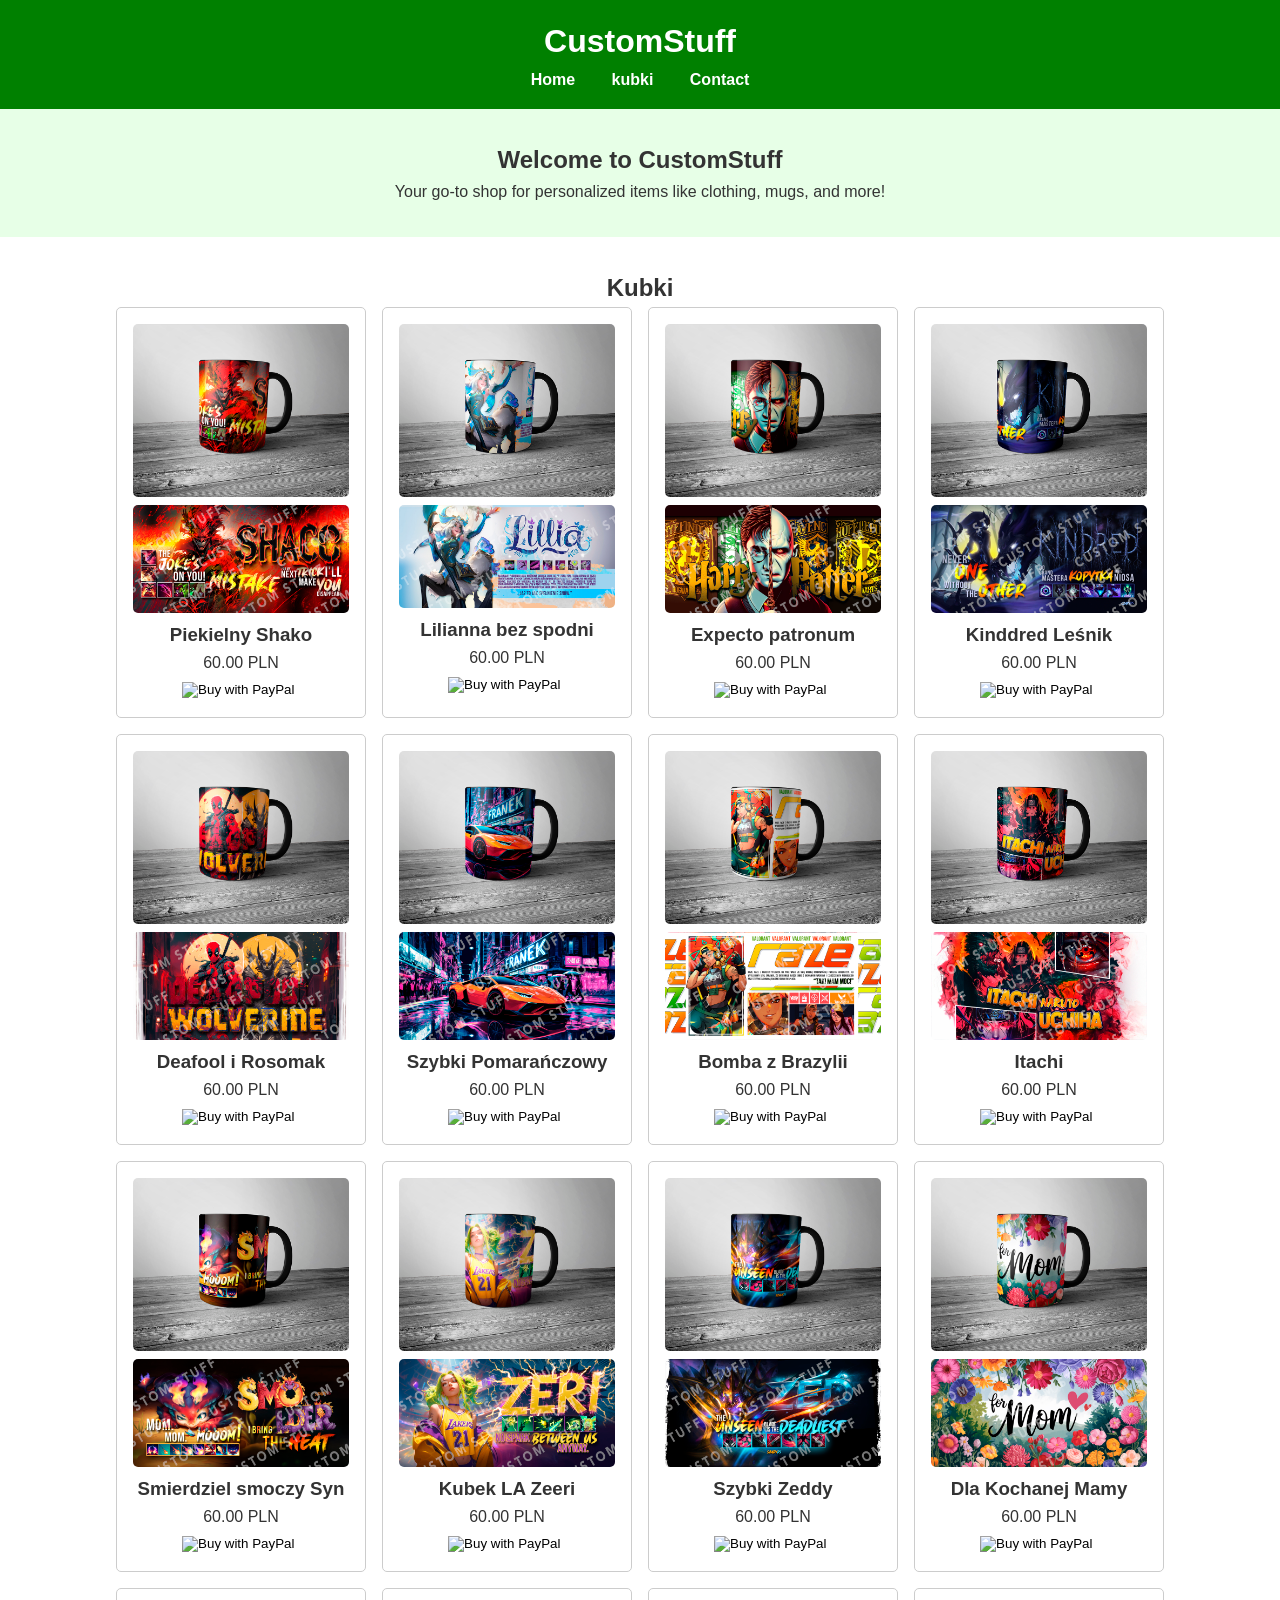
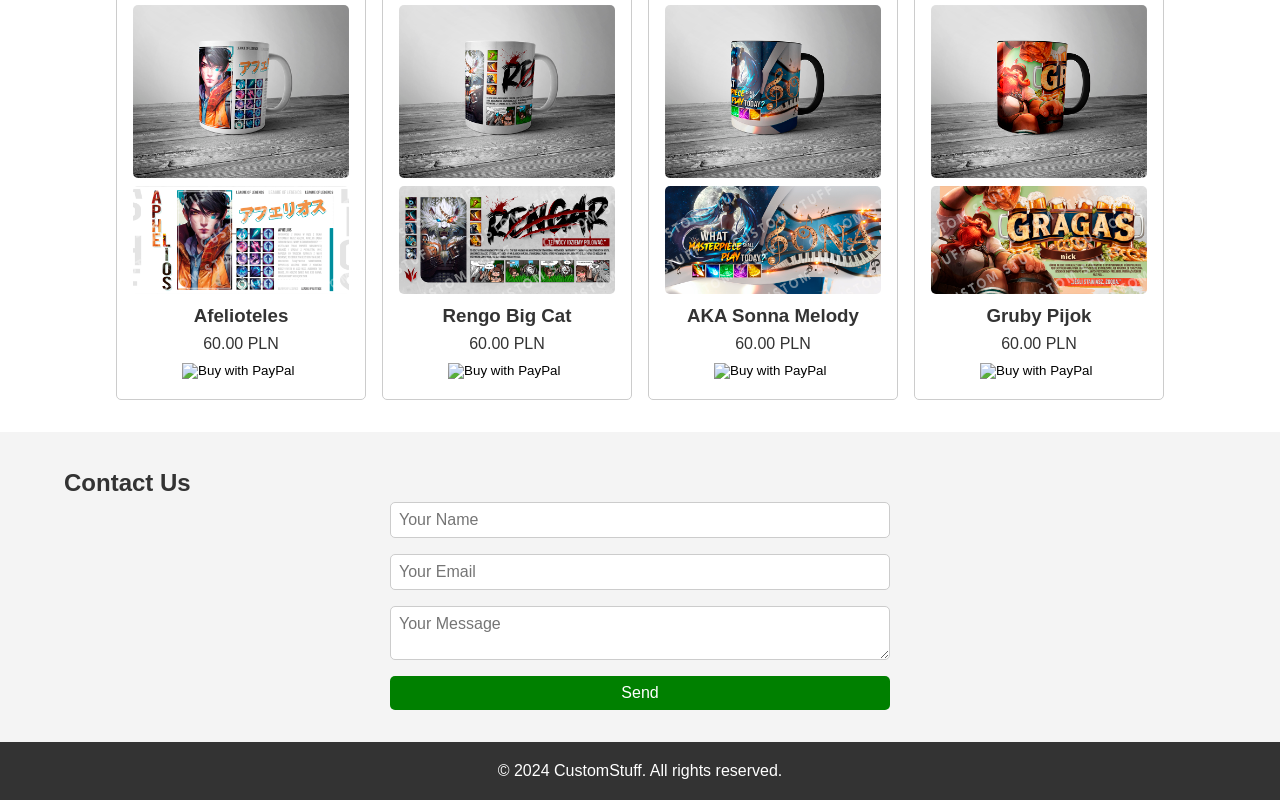
==== indexl.html @ e16cdd36 "Add files via upload" ====
<!DOCTYPE html>
<html lang="en">
<head>
    <meta charset="UTF-8">
    <meta name="viewport" content="width=device-width, initial-scale=1.0">
    <title>CustomStuff</title>
    <link rel="stylesheet" href="style.css">
</head>
<body>
    <header class="header">
        <div class="container">
            <h1 class="logo">CustomStuff</h1>
            <nav class="navbar">
                <a href="#home">Home</a>
                <a href="#kubki">kubki</a>
                <a href="#contact">Contact</a>
            </nav>
        </div>
    </header>

    <section id="home" class="home-section">
        <div class="container">
            <h2>Welcome to CustomStuff</h2>
            <p>Your go-to shop for personalized items like clothing, mugs, and more!</p>
        </div>
    </section>

    <section id="kubki" class="products-section">
        <div class="container">
            <h2>Kubki</h2>
            <div class="product-gallery">
                <div class="product-item">
                    <div class="product-images">
                        <img src="kubek (33).jpg" alt="Product 1 - Image 1" class="zoomable" onclick="openModal(this.src)">
                        <img src="kubek1-alt1.jpg" alt="Product 1 - Image 2" class="zoomable" onclick="openModal(this.src)">
                    </div>
                    <h3>Piekielny Shako</h3>
                    <p>60.00 PLN</p>

<form action="https://www.paypal.com/cgi-bin/webscr" method="post" target="_top" class="paypal-form">
    <input type="hidden" name="cmd" value="_s-xclick">
    <input type="hidden" name="hosted_button_id" value="YOUR_BUTTON_ID">
    <input type="image" src="https://www.paypalobjects.com/en_US/i/btn/btn_buynowCC_LG.gif" border="0" name="submit" alt="Buy with PayPal">
    <img alt="" border="0" src="https://www.paypalobjects.com/en_US/i/scr/pixel.gif" width="1" height="1">
</form>

                </div>
                <div class="product-item">
                    <img src="kubek (15).jpg" alt="Product 2 - Image 1" class="zoomable" onclick="openModal(this.src)">
                    <img src="lillia kopia.jpg" alt="Product 2 - Image 2" class="zoomable" onclick="openModal(this.src)">
                    <h3>Lilianna bez spodni</h3>
                    <p>60.00 PLN</p>

<form action="https://www.paypal.com/cgi-bin/webscr" method="post" target="_top" class="paypal-form">
    <input type="hidden" name="cmd" value="_s-xclick">
    <input type="hidden" name="hosted_button_id" value="YOUR_BUTTON_ID">
    <input type="image" src="https://www.paypalobjects.com/en_US/i/btn/btn_buynowCC_LG.gif" border="0" name="submit" alt="Buy with PayPal">
    <img alt="" border="0" src="https://www.paypalobjects.com/en_US/i/scr/pixel.gif" width="1" height="1">
</form>

                </div>
                <div class="product-item">
                    <img src="kubek (27).jpg" alt="Product 3 - Image 1" class="zoomable" onclick="openModal(this.src)">
                    <img src="haripota.jpg" alt="Product 3 - Image 2" class="zoomable" onclick="openModal(this.src)">
                    <h3>Expecto patronum</h3>
                    <p>60.00 PLN</p>

<form action="https://www.paypal.com/cgi-bin/webscr" method="post" target="_top" class="paypal-form">
    <input type="hidden" name="cmd" value="_s-xclick">
    <input type="hidden" name="hosted_button_id" value="YOUR_BUTTON_ID">
    <input type="image" src="https://www.paypalobjects.com/en_US/i/btn/btn_buynowCC_LG.gif" border="0" name="submit" alt="Buy with PayPal">
    <img alt="" border="0" src="https://www.paypalobjects.com/en_US/i/scr/pixel.gif" width="1" height="1">
</form>

                </div>
		<div class="product-item">
                    <img src="kubek (14).jpg" alt="Product 4 - Image 1" class="zoomable" onclick="openModal(this.src)">
                    <img src="kindredy.jpg" alt="Product 4 - Image 2" class="zoomable" onclick="openModal(this.src)">
                    <h3>Kinddred Leśnik</h3>
                    <p>60.00 PLN</p>

<form action="https://www.paypal.com/cgi-bin/webscr" method="post" target="_top" class="paypal-form">
    <input type="hidden" name="cmd" value="_s-xclick">
    <input type="hidden" name="hosted_button_id" value="YOUR_BUTTON_ID">
    <input type="image" src="https://www.paypalobjects.com/en_US/i/btn/btn_buynowCC_LG.gif" border="0" name="submit" alt="Buy with PayPal">
    <img alt="" border="0" src="https://www.paypalobjects.com/en_US/i/scr/pixel.gif" width="1" height="1">
</form>

                </div>
		<div class="product-item">
                    <img src="kubek (26).jpg" alt="Product 4 - Image 1" class="zoomable" onclick="openModal(this.src)">
                    <img src="dead.jpg" alt="Product 4 - Image 2" class="zoomable" onclick="openModal(this.src)">
                    <h3>Deafool i Rosomak</h3>
                    <p>60.00 PLN</p>

<form action="https://www.paypal.com/cgi-bin/webscr" method="post" target="_top" class="paypal-form">
    <input type="hidden" name="cmd" value="_s-xclick">
    <input type="hidden" name="hosted_button_id" value="YOUR_BUTTON_ID">
    <input type="image" src="https://www.paypalobjects.com/en_US/i/btn/btn_buynowCC_LG.gif" border="0" name="submit" alt="Buy with PayPal">
    <img alt="" border="0" src="https://www.paypalobjects.com/en_US/i/scr/pixel.gif" width="1" height="1">
</form>

                </div>
		<div class="product-item">
                    <img src="kubek (25).jpg" alt="Product 4 - Image 1" class="zoomable" onclick="openModal(this.src)">
                    <img src="franek.jpg" alt="Product 4 - Image 2" class="zoomable" onclick="openModal(this.src)">
                    <h3>Szybki Pomarańczowy</h3>
                    <p>60.00 PLN</p>

<form action="https://www.paypal.com/cgi-bin/webscr" method="post" target="_top" class="paypal-form">
    <input type="hidden" name="cmd" value="_s-xclick">
    <input type="hidden" name="hosted_button_id" value="YOUR_BUTTON_ID">
    <input type="image" src="https://www.paypalobjects.com/en_US/i/btn/btn_buynowCC_LG.gif" border="0" name="submit" alt="Buy with PayPal">
    <img alt="" border="0" src="https://www.paypalobjects.com/en_US/i/scr/pixel.gif" width="1" height="1">
</form>

                </div>
		<div class="product-item">
                    <img src="kubek (32).jpg" alt="Product 4 - Image 1" class="zoomable" onclick="openModal(this.src)">
                    <img src="brazil.jpg" alt="Product 4 - Image 2" class="zoomable" onclick="openModal(this.src)">
                    <h3>Bomba z Brazylii</h3>
                    <p>60.00 PLN</p>

<form action="https://www.paypal.com/cgi-bin/webscr" method="post" target="_top" class="paypal-form">
    <input type="hidden" name="cmd" value="_s-xclick">
    <input type="hidden" name="hosted_button_id" value="YOUR_BUTTON_ID">
    <input type="image" src="https://www.paypalobjects.com/en_US/i/btn/btn_buynowCC_LG.gif" border="0" name="submit" alt="Buy with PayPal">
    <img alt="" border="0" src="https://www.paypalobjects.com/en_US/i/scr/pixel.gif" width="1" height="1">
</form>

                </div>
		<div class="product-item">
                    <img src="kubek (12).jpg" alt="Product 4 - Image 1" class="zoomable" onclick="openModal(this.src)">
                    <img src="itach.jpg" alt="Product 4 - Image 2" class="zoomable" onclick="openModal(this.src)">
                    <h3>Itachi</h3>
                    <p>60.00 PLN</p>

<form action="https://www.paypal.com/cgi-bin/webscr" method="post" target="_top" class="paypal-form">
    <input type="hidden" name="cmd" value="_s-xclick">
    <input type="hidden" name="hosted_button_id" value="YOUR_BUTTON_ID">
    <input type="image" src="https://www.paypalobjects.com/en_US/i/btn/btn_buynowCC_LG.gif" border="0" name="submit" alt="Buy with PayPal">
    <img alt="" border="0" src="https://www.paypalobjects.com/en_US/i/scr/pixel.gif" width="1" height="1">
</form>

                </div>
		<div class="product-item">
                        <img src="kubek (8).jpg" alt="Product 1 - Image 1" class="zoomable" onclick="openModal(this.src)">
                        <img src="smierdziel.jpg" alt="Product 1 - Image 2" class="zoomable" onclick="openModal(this.src)">
                    <h3>Smierdziel smoczy Syn</h3>
                    <p>60.00 PLN</p>

<form action="https://www.paypal.com/cgi-bin/webscr" method="post" target="_top" class="paypal-form">
    <input type="hidden" name="cmd" value="_s-xclick">
    <input type="hidden" name="hosted_button_id" value="YOUR_BUTTON_ID">
    <input type="image" src="https://www.paypalobjects.com/en_US/i/btn/btn_buynowCC_LG.gif" border="0" name="submit" alt="Buy with PayPal">
    <img alt="" border="0" src="https://www.paypalobjects.com/en_US/i/scr/pixel.gif" width="1" height="1">
</form>

                </div>
		<div class="product-item">
                        <img src="kubek (4).jpg" alt="Product 1 - Image 1" class="zoomable" onclick="openModal(this.src)">
                        <img src="zero.jpg" alt="Product 1 - Image 2" class="zoomable" onclick="openModal(this.src)">
                    <h3>Kubek LA Zeeri</h3>
                    <p>60.00 PLN</p>

<form action="https://www.paypal.com/cgi-bin/webscr" method="post" target="_top" class="paypal-form">
    <input type="hidden" name="cmd" value="_s-xclick">
    <input type="hidden" name="hosted_button_id" value="YOUR_BUTTON_ID">
    <input type="image" src="https://www.paypalobjects.com/en_US/i/btn/btn_buynowCC_LG.gif" border="0" name="submit" alt="Buy with PayPal">
    <img alt="" border="0" src="https://www.paypalobjects.com/en_US/i/scr/pixel.gif" width="1" height="1">
</form>

                </div>
		<div class="product-item">
                        <img src="kubek (3).jpg" alt="Product 1 - Image 1" class="zoomable" onclick="openModal(this.src)">
                        <img src="zedi.jpg" alt="Product 1 - Image 2" class="zoomable" onclick="openModal(this.src)">
                    <h3>Szybki Zeddy</h3>
                    <p>60.00 PLN</p>

<form action="https://www.paypal.com/cgi-bin/webscr" method="post" target="_top" class="paypal-form">
    <input type="hidden" name="cmd" value="_s-xclick">
    <input type="hidden" name="hosted_button_id" value="YOUR_BUTTON_ID">
    <input type="image" src="https://www.paypalobjects.com/en_US/i/btn/btn_buynowCC_LG.gif" border="0" name="submit" alt="Buy with PayPal">
    <img alt="" border="0" src="https://www.paypalobjects.com/en_US/i/scr/pixel.gif" width="1" height="1">
</form>

                </div>
		<div class="product-item">
                        <img src="kubek (30).jpg" alt="Product 1 - Image 1" class="zoomable" onclick="openModal(this.src)">
                        <img src="mom.jpg" alt="Product 1 - Image 2" class="zoomable" onclick="openModal(this.src)">
                    <h3>Dla Kochanej Mamy</h3>
                    <p>60.00 PLN</p>

<form action="https://www.paypal.com/cgi-bin/webscr" method="post" target="_top" class="paypal-form">
    <input type="hidden" name="cmd" value="_s-xclick">
    <input type="hidden" name="hosted_button_id" value="YOUR_BUTTON_ID">
    <input type="image" src="https://www.paypalobjects.com/en_US/i/btn/btn_buynowCC_LG.gif" border="0" name="submit" alt="Buy with PayPal">
    <img alt="" border="0" src="https://www.paypalobjects.com/en_US/i/scr/pixel.gif" width="1" height="1">
</form>

                </div>
		<div class="product-item">
                        <img src="kubek (24).jpg" alt="Product 1 - Image 1" class="zoomable" onclick="openModal(this.src)">
                        <img src="afelioteles.jpg" alt="Product 1 - Image 2" class="zoomable" onclick="openModal(this.src)">
                    <h3>Afelioteles</h3>
                    <p>60.00 PLN</p>

<form action="https://www.paypal.com/cgi-bin/webscr" method="post" target="_top" class="paypal-form">
    <input type="hidden" name="cmd" value="_s-xclick">
    <input type="hidden" name="hosted_button_id" value="YOUR_BUTTON_ID">
    <input type="image" src="https://www.paypalobjects.com/en_US/i/btn/btn_buynowCC_LG.gif" border="0" name="submit" alt="Buy with PayPal">
    <img alt="" border="0" src="https://www.paypalobjects.com/en_US/i/scr/pixel.gif" width="1" height="1">
</form>

                </div>
		<div class="product-item">
                        <img src="kubek (18).jpg" alt="Product 1 - Image 1" class="zoomable" onclick="openModal(this.src)">
                        <img src="rengo.jpg" alt="Product 1 - Image 2" class="zoomable" onclick="openModal(this.src)">
                    <h3>Rengo Big Cat</h3>
                    <p>60.00 PLN</p>

<form action="https://www.paypal.com/cgi-bin/webscr" method="post" target="_top" class="paypal-form">
    <input type="hidden" name="cmd" value="_s-xclick">
    <input type="hidden" name="hosted_button_id" value="YOUR_BUTTON_ID">
    <input type="image" src="https://www.paypalobjects.com/en_US/i/btn/btn_buynowCC_LG.gif" border="0" name="submit" alt="Buy with PayPal">
    <img alt="" border="0" src="https://www.paypalobjects.com/en_US/i/scr/pixel.gif" width="1" height="1">
</form>

                </div>
		<div class="product-item">
                        <img src="kubek (9).jpg" alt="Product 1 - Image 1" class="zoomable" onclick="openModal(this.src)">
                        <img src="sonna.jpg" alt="Product 1 - Image 2" class="zoomable" onclick="openModal(this.src)">
                    <h3>AKA Sonna Melody</h3>
                    <p>60.00 PLN</p>

<form action="https://www.paypal.com/cgi-bin/webscr" method="post" target="_top" class="paypal-form">
    <input type="hidden" name="cmd" value="_s-xclick">
    <input type="hidden" name="hosted_button_id" value="YOUR_BUTTON_ID">
    <input type="image" src="https://www.paypalobjects.com/en_US/i/btn/btn_buynowCC_LG.gif" border="0" name="submit" alt="Buy with PayPal">
    <img alt="" border="0" src="https://www.paypalobjects.com/en_US/i/scr/pixel.gif" width="1" height="1">
</form>

                </div>
		<div class="product-item">
                        <img src="kubek (10).jpg" alt="Product 1 - Image 1" class="zoomable" onclick="openModal(this.src)">
                        <img src="pijok.jpg" alt="Product 1 - Image 2" class="zoomable" onclick="openModal(this.src)">
                    <h3>Gruby Pijok</h3>
                    <p>60.00 PLN</p>

<form action="https://www.paypal.com/cgi-bin/webscr" method="post" target="_top" class="paypal-form">
    <input type="hidden" name="cmd" value="_s-xclick">
    <input type="hidden" name="hosted_button_id" value="YOUR_BUTTON_ID">
    <input type="image" src="https://www.paypalobjects.com/en_US/i/btn/btn_buynowCC_LG.gif" border="0" name="submit" alt="Buy with PayPal">
    <img alt="" border="0" src="https://www.paypalobjects.com/en_US/i/scr/pixel.gif" width="1" height="1">
</form>

                </div>
		<!-- Modal (ukryte okno) -->
		<div id="imageModal" class="modal">
    	<span class="close" onclick="closeModal()">&times;</span>
    	<img class="modal-content" id="modalImage">
		</div>
            </div>
        </div>
    </section>

    <section id="contact" class="contact-section">
        <div class="container">
            <h2>Contact Us</h2>
            <form class="contact-form" action="https://formspree.io/f/xanybaqn" method="POST">
                <input type="text" name="name" placeholder="Your Name" required>
                <input type="email" name="email" placeholder="Your Email" required>
                <textarea name="message" placeholder="Your Message" required></textarea>
                <button type="submit">Send</button>
            </form>
        </div>
    </section>

    <footer class="footer">
        <div class="container">
            <p>&copy; 2024 CustomStuff. All rights reserved.</p>
        </div>
    </footer>

<script>
    // Otwórz modal i pokaż kliknięte zdjęcie
    function openModal(src) {
        const modal = document.getElementById("imageModal");
        const modalImg = document.getElementById("modalImage");
        modal.style.display = "block";
        modalImg.src = src;
    }

    // Zamknij modal
    function closeModal() {
        const modal = document.getElementById("imageModal");
        modal.style.display = "none";
    }
</script>

</body>
</html>
---- style.css ----
* {
    margin: 0;
    padding: 0;
    box-sizing: border-box;
    font-family: Arial, sans-serif;
}

body {
    line-height: 1.6;
    background-color: #fff;
    color: #333;
}

.container {
    width: 90%;
    margin: auto;
    max-width: 1200px;
}

.header {
    background-color: #008000;
    color: #fff;
    padding: 1rem 0;
    text-align: center;
}

.header .logo {
    font-size: 2rem;
    font-weight: bold;
}

.navbar a {
    color: #fff;
    text-decoration: none;
    margin: 0 1rem;
    font-weight: bold;
}

.navbar a:hover {
    text-decoration: underline;
}

.home-section {
    background-color: #e7ffe7;
    padding: 2rem 0;
    text-align: center;
}

.products-section {
    padding: 2rem 0;
    text-align: center;
}

.product-gallery {
    display: flex;
    justify-content: center;
    flex-wrap: wrap;
    gap: 1rem;
}

.product-item {
    border: 1px solid #ccc;
    border-radius: 5px;
    padding: 1rem;
    width: 250px;
}

.product-item img {
    max-width: 100%;
    height: auto;
    border-radius: 5px;
}

.contact-section {
    padding: 2rem 0;
    background-color: #f4f4f4;
}

.contact-form {
    display: flex;
    flex-direction: column;
    gap: 1rem;
    max-width: 500px;
    margin: auto;
}

.contact-form input, .contact-form textarea, .contact-form button {
    padding: 0.5rem;
    font-size: 1rem;
    border: 1px solid #ccc;
    border-radius: 5px;
}

.contact-form button {
    background-color: #008000;
    color: #fff;
    border: none;
    cursor: pointer;
}

.contact-form button:hover {
    background-color: #005500;
}

.footer {
    background-color: #333;
    color: #fff;
    text-align: center;
    padding: 1rem 0;
}
/* Modal */
.modal {
    display: none;
    position: fixed;
    z-index: 1000;
    left: 0;
    top: 0;
    width: 100%;
    height: 100%;
    overflow: auto;
    background-color: rgba(0, 0, 0, 0.9); /* Darker background for better visibility */
    align-items: center;
    justify-content: center;
}

/* Center the modal content */
.modal img {
    max-width: 80%;
    max-height: 80%;
    margin: auto;
    display: block;
    border-radius: 10px;
    box-shadow: 0 0 20px rgba(255, 255, 255, 0.5);
}

/* Close button styling */
.close {
    position: absolute;
    top: 10px;
    right: 20px;
    color: #fff;
    font-size: 30px;
    font-weight: bold;
    cursor: pointer;
    transition: transform 0.3s ease;
}

.close:hover {
    transform: scale(1.2);
    color: #ccc;
}
.zoomable {
    cursor: pointer;
    transition: transform 0.3s ease-in-out;
}

.zoomable:hover {
    transform: scale(1.2); /* Powiększenie zdjęcia */
let currentImageIndex = 0;
let imagesList = [];

function openModal(imgElement) {
    const modal = document.getElementById("imageModal");
    const modalImg = document.getElementById("modalImage");
    modal.style.display = "block";

    // Pobierz listę zdjęć: główne + dodatkowe
    const mainImage = imgElement.src;
    const additionalImages = imgElement.getAttribute("data-images").split(",");
    imagesList = [mainImage, ...additionalImages];
    currentImageIndex = 0;

    // Wyświetl pierwsze zdjęcie (główne)
    modalImg.src = imagesList[currentImageIndex];
}

function closeModal() {
    const modal = document.getElementById("imageModal");
    modal.style.display = "none";
    imagesList = [];
}

function showNextImage() {
    if (imagesList.length > 0) {
        currentImageIndex = (currentImageIndex + 1) % imagesList.length; // Zapętlenie
        const modalImg = document.getElementById("modalImage");
        modalImg.src = imagesList[currentImageIndex];
    }
}

function showPreviousImage() {
    if (imagesList.length > 0) {
        currentImageIndex = (currentImageIndex - 1 + imagesList.length) % imagesList.length; // Zapętlenie
        const modalImg = document.getElementById("modalImage");
        modalImg.src = imagesList[currentImageIndex];
    }
}
.modal .prev, .modal .next {
    cursor: pointer;
    position: absolute;
    top: 50%;
    width: auto;
    margin-top: -20px;
    color: white;
    font-weight: bold;
    font-size: 30px;
    transition: 0.3s;
    user-select: none;
}

.modal .prev {
    left: 10px;
}

.modal .next {
    right: 10px;
}

.modal .prev:hover, .modal .next:hover {
    color: #ccc;
}

/* Navigation buttons for modal */
.modal .prev, .modal .next {
    cursor: pointer;
    position: absolute;
    top: 50%;
    width: auto;
    margin-top: -20px;
    color: white;
    font-weight: bold;
    font-size: 30px;
    transition: 0.3s;
    user-select: none;
}

.modal .prev {
    left: 10px;
}

.modal .next {
    right: 10px;
}

.modal .prev:hover, .modal .next:hover {
    color: #ccc;
}
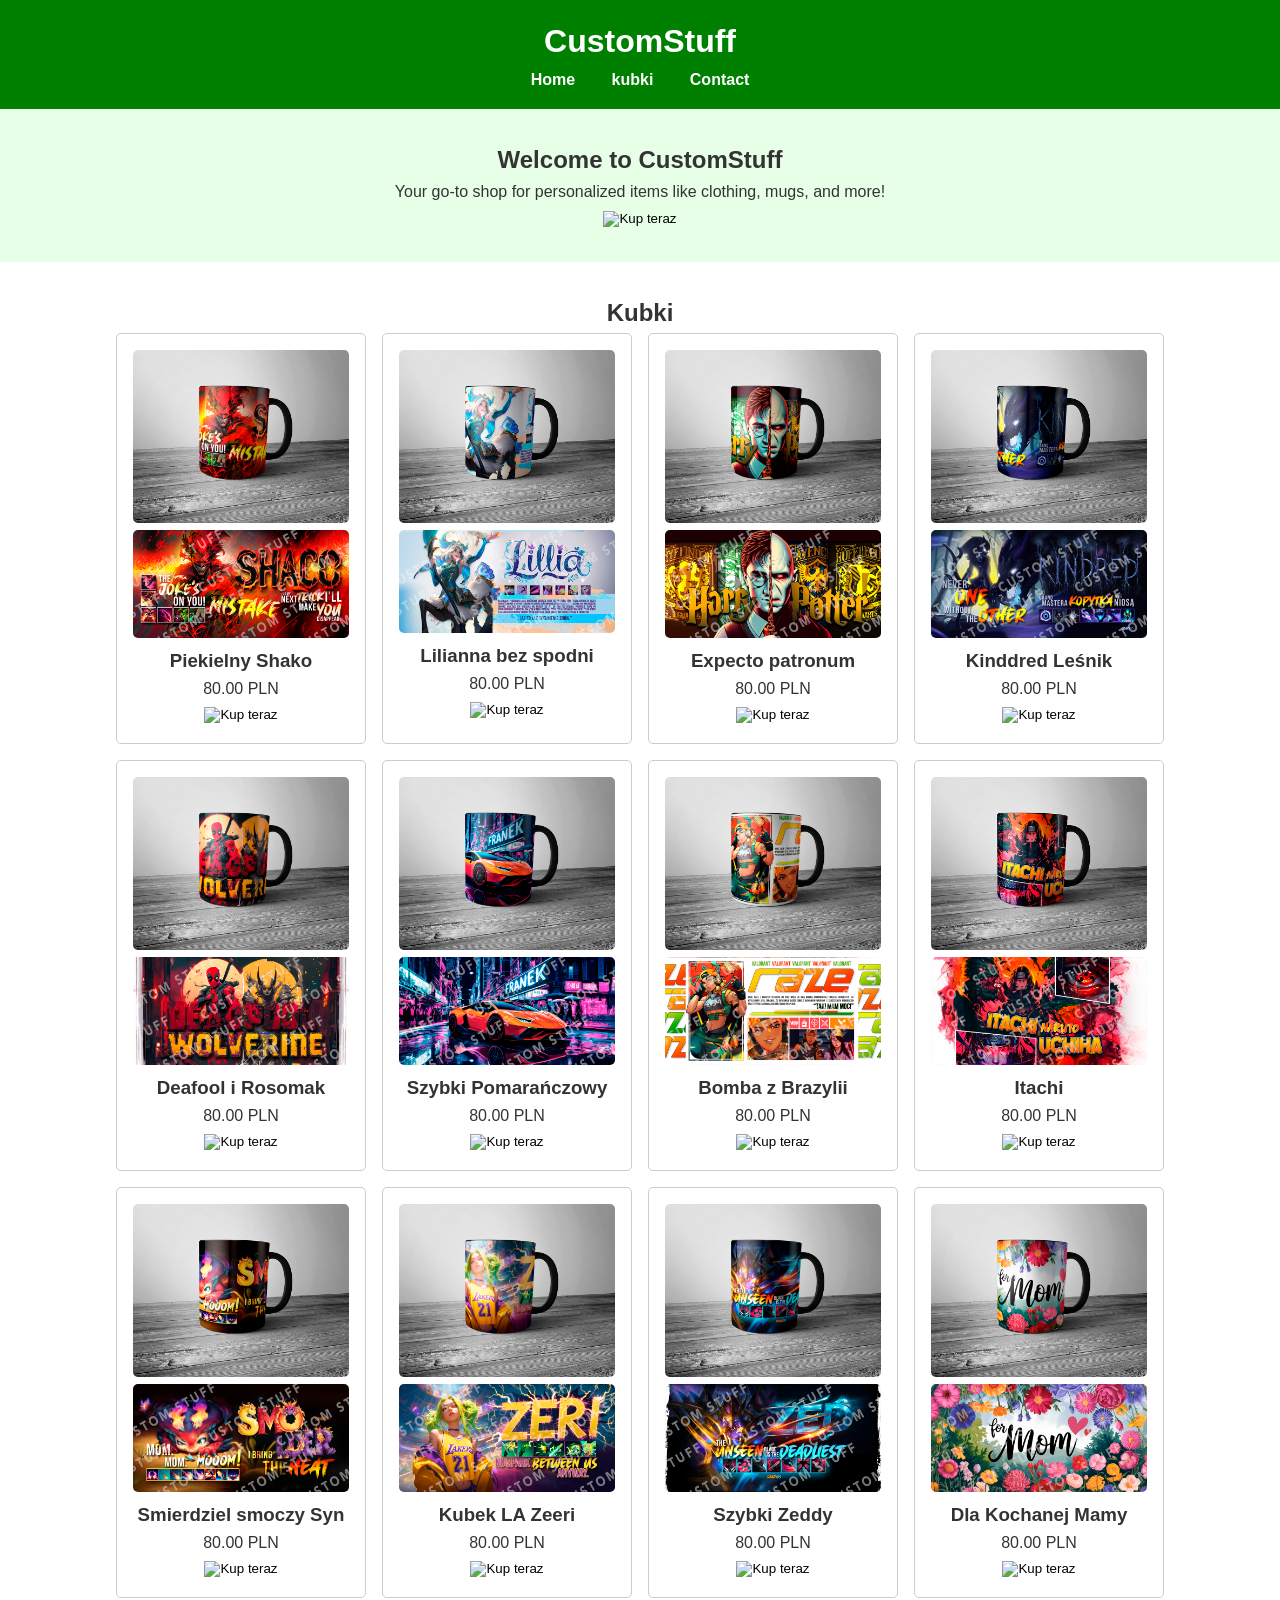
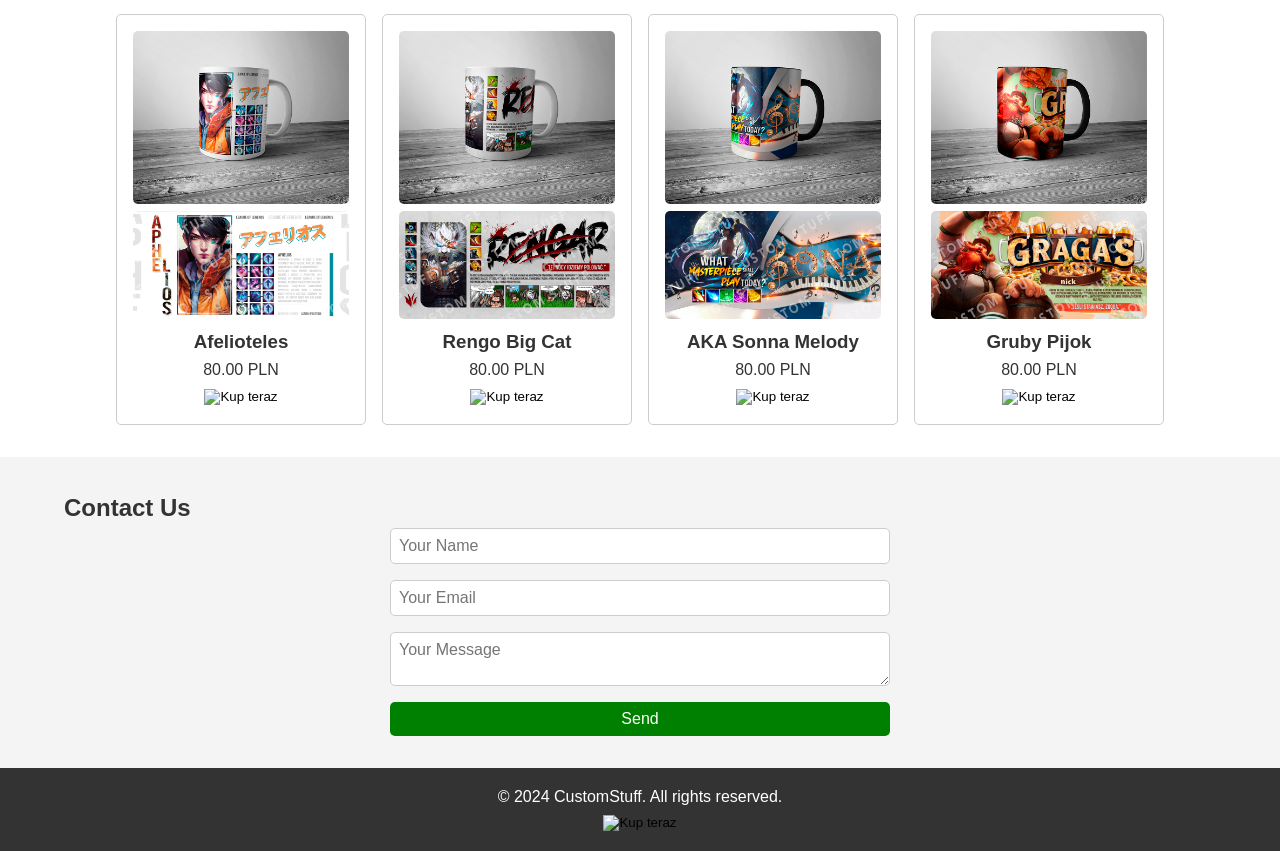
==== commit ce8ef9e9: "Add files via upload" ====
--- a/indexl.html
+++ b/indexl.html
@@ -23,6 +23,14 @@
         <div class="container">
             <h2>Welcome to CustomStuff</h2>
             <p>Your go-to shop for personalized items like clothing, mugs, and more!</p>
+
+<form action="https://www.paypal.com/cgi-bin/webscr" method="post" target="_top">
+  <input type="hidden" name="cmd" value="_s-xclick" />
+  <input type="hidden" name="hosted_button_id" value="G2N9A4ZHP9VYQ" />
+  <input type="hidden" name="currency_code" value="PLN" />
+  <input type="image" src="https://www.paypalobjects.com/pl_PL/PL/i/btn/btn_buynow_SM.gif" border="0" name="submit" title="PayPal –wygodne i bezpieczne płatności za zakupy w Internecie." alt="Kup teraz" />
+</form>
+
         </div>
     </section>
 
@@ -36,13 +44,13 @@
                         <img src="kubek1-alt1.jpg" alt="Product 1 - Image 2" class="zoomable" onclick="openModal(this.src)">
                     </div>
                     <h3>Piekielny Shako</h3>
-                    <p>60.00 PLN</p>
-
-<form action="https://www.paypal.com/cgi-bin/webscr" method="post" target="_top" class="paypal-form">
-    <input type="hidden" name="cmd" value="_s-xclick">
-    <input type="hidden" name="hosted_button_id" value="YOUR_BUTTON_ID">
-    <input type="image" src="https://www.paypalobjects.com/en_US/i/btn/btn_buynowCC_LG.gif" border="0" name="submit" alt="Buy with PayPal">
-    <img alt="" border="0" src="https://www.paypalobjects.com/en_US/i/scr/pixel.gif" width="1" height="1">
+                    <p>80.00 PLN</p>
+
+<form action="https://www.paypal.com/cgi-bin/webscr" method="post" target="_top">
+  <input type="hidden" name="cmd" value="_s-xclick" />
+  <input type="hidden" name="hosted_button_id" value="G2N9A4ZHP9VYQ" />
+  <input type="hidden" name="currency_code" value="PLN" />
+  <input type="image" src="https://www.paypalobjects.com/pl_PL/PL/i/btn/btn_buynow_SM.gif" border="0" name="submit" title="PayPal –wygodne i bezpieczne płatności za zakupy w Internecie." alt="Kup teraz" />
 </form>
 
                 </div>
@@ -50,13 +58,13 @@
                     <img src="kubek (15).jpg" alt="Product 2 - Image 1" class="zoomable" onclick="openModal(this.src)">
                     <img src="lillia kopia.jpg" alt="Product 2 - Image 2" class="zoomable" onclick="openModal(this.src)">
                     <h3>Lilianna bez spodni</h3>
-                    <p>60.00 PLN</p>
-
-<form action="https://www.paypal.com/cgi-bin/webscr" method="post" target="_top" class="paypal-form">
-    <input type="hidden" name="cmd" value="_s-xclick">
-    <input type="hidden" name="hosted_button_id" value="YOUR_BUTTON_ID">
-    <input type="image" src="https://www.paypalobjects.com/en_US/i/btn/btn_buynowCC_LG.gif" border="0" name="submit" alt="Buy with PayPal">
-    <img alt="" border="0" src="https://www.paypalobjects.com/en_US/i/scr/pixel.gif" width="1" height="1">
+                    <p>80.00 PLN</p>
+
+<form action="https://www.paypal.com/cgi-bin/webscr" method="post" target="_top">
+  <input type="hidden" name="cmd" value="_s-xclick" />
+  <input type="hidden" name="hosted_button_id" value="G2N9A4ZHP9VYQ" />
+  <input type="hidden" name="currency_code" value="PLN" />
+  <input type="image" src="https://www.paypalobjects.com/pl_PL/PL/i/btn/btn_buynow_SM.gif" border="0" name="submit" title="PayPal –wygodne i bezpieczne płatności za zakupy w Internecie." alt="Kup teraz" />
 </form>
 
                 </div>
@@ -64,13 +72,13 @@
                     <img src="kubek (27).jpg" alt="Product 3 - Image 1" class="zoomable" onclick="openModal(this.src)">
                     <img src="haripota.jpg" alt="Product 3 - Image 2" class="zoomable" onclick="openModal(this.src)">
                     <h3>Expecto patronum</h3>
-                    <p>60.00 PLN</p>
-
-<form action="https://www.paypal.com/cgi-bin/webscr" method="post" target="_top" class="paypal-form">
-    <input type="hidden" name="cmd" value="_s-xclick">
-    <input type="hidden" name="hosted_button_id" value="YOUR_BUTTON_ID">
-    <input type="image" src="https://www.paypalobjects.com/en_US/i/btn/btn_buynowCC_LG.gif" border="0" name="submit" alt="Buy with PayPal">
-    <img alt="" border="0" src="https://www.paypalobjects.com/en_US/i/scr/pixel.gif" width="1" height="1">
+                    <p>80.00 PLN</p>
+
+<form action="https://www.paypal.com/cgi-bin/webscr" method="post" target="_top">
+  <input type="hidden" name="cmd" value="_s-xclick" />
+  <input type="hidden" name="hosted_button_id" value="G2N9A4ZHP9VYQ" />
+  <input type="hidden" name="currency_code" value="PLN" />
+  <input type="image" src="https://www.paypalobjects.com/pl_PL/PL/i/btn/btn_buynow_SM.gif" border="0" name="submit" title="PayPal –wygodne i bezpieczne płatności za zakupy w Internecie." alt="Kup teraz" />
 </form>
 
                 </div>
@@ -78,13 +86,13 @@
                     <img src="kubek (14).jpg" alt="Product 4 - Image 1" class="zoomable" onclick="openModal(this.src)">
                     <img src="kindredy.jpg" alt="Product 4 - Image 2" class="zoomable" onclick="openModal(this.src)">
                     <h3>Kinddred Leśnik</h3>
-                    <p>60.00 PLN</p>
-
-<form action="https://www.paypal.com/cgi-bin/webscr" method="post" target="_top" class="paypal-form">
-    <input type="hidden" name="cmd" value="_s-xclick">
-    <input type="hidden" name="hosted_button_id" value="YOUR_BUTTON_ID">
-    <input type="image" src="https://www.paypalobjects.com/en_US/i/btn/btn_buynowCC_LG.gif" border="0" name="submit" alt="Buy with PayPal">
-    <img alt="" border="0" src="https://www.paypalobjects.com/en_US/i/scr/pixel.gif" width="1" height="1">
+                    <p>80.00 PLN</p>
+
+<form action="https://www.paypal.com/cgi-bin/webscr" method="post" target="_top">
+  <input type="hidden" name="cmd" value="_s-xclick" />
+  <input type="hidden" name="hosted_button_id" value="G2N9A4ZHP9VYQ" />
+  <input type="hidden" name="currency_code" value="PLN" />
+  <input type="image" src="https://www.paypalobjects.com/pl_PL/PL/i/btn/btn_buynow_SM.gif" border="0" name="submit" title="PayPal –wygodne i bezpieczne płatności za zakupy w Internecie." alt="Kup teraz" />
 </form>
 
                 </div>
@@ -92,13 +100,13 @@
                     <img src="kubek (26).jpg" alt="Product 4 - Image 1" class="zoomable" onclick="openModal(this.src)">
                     <img src="dead.jpg" alt="Product 4 - Image 2" class="zoomable" onclick="openModal(this.src)">
                     <h3>Deafool i Rosomak</h3>
-                    <p>60.00 PLN</p>
-
-<form action="https://www.paypal.com/cgi-bin/webscr" method="post" target="_top" class="paypal-form">
-    <input type="hidden" name="cmd" value="_s-xclick">
-    <input type="hidden" name="hosted_button_id" value="YOUR_BUTTON_ID">
-    <input type="image" src="https://www.paypalobjects.com/en_US/i/btn/btn_buynowCC_LG.gif" border="0" name="submit" alt="Buy with PayPal">
-    <img alt="" border="0" src="https://www.paypalobjects.com/en_US/i/scr/pixel.gif" width="1" height="1">
+                    <p>80.00 PLN</p>
+
+<form action="https://www.paypal.com/cgi-bin/webscr" method="post" target="_top">
+  <input type="hidden" name="cmd" value="_s-xclick" />
+  <input type="hidden" name="hosted_button_id" value="G2N9A4ZHP9VYQ" />
+  <input type="hidden" name="currency_code" value="PLN" />
+  <input type="image" src="https://www.paypalobjects.com/pl_PL/PL/i/btn/btn_buynow_SM.gif" border="0" name="submit" title="PayPal –wygodne i bezpieczne płatności za zakupy w Internecie." alt="Kup teraz" />
 </form>
 
                 </div>
@@ -106,13 +114,13 @@
                     <img src="kubek (25).jpg" alt="Product 4 - Image 1" class="zoomable" onclick="openModal(this.src)">
                     <img src="franek.jpg" alt="Product 4 - Image 2" class="zoomable" onclick="openModal(this.src)">
                     <h3>Szybki Pomarańczowy</h3>
-                    <p>60.00 PLN</p>
-
-<form action="https://www.paypal.com/cgi-bin/webscr" method="post" target="_top" class="paypal-form">
-    <input type="hidden" name="cmd" value="_s-xclick">
-    <input type="hidden" name="hosted_button_id" value="YOUR_BUTTON_ID">
-    <input type="image" src="https://www.paypalobjects.com/en_US/i/btn/btn_buynowCC_LG.gif" border="0" name="submit" alt="Buy with PayPal">
-    <img alt="" border="0" src="https://www.paypalobjects.com/en_US/i/scr/pixel.gif" width="1" height="1">
+                    <p>80.00 PLN</p>
+
+<form action="https://www.paypal.com/cgi-bin/webscr" method="post" target="_top">
+  <input type="hidden" name="cmd" value="_s-xclick" />
+  <input type="hidden" name="hosted_button_id" value="G2N9A4ZHP9VYQ" />
+  <input type="hidden" name="currency_code" value="PLN" />
+  <input type="image" src="https://www.paypalobjects.com/pl_PL/PL/i/btn/btn_buynow_SM.gif" border="0" name="submit" title="PayPal –wygodne i bezpieczne płatności za zakupy w Internecie." alt="Kup teraz" />
 </form>
 
                 </div>
@@ -120,13 +128,13 @@
                     <img src="kubek (32).jpg" alt="Product 4 - Image 1" class="zoomable" onclick="openModal(this.src)">
                     <img src="brazil.jpg" alt="Product 4 - Image 2" class="zoomable" onclick="openModal(this.src)">
                     <h3>Bomba z Brazylii</h3>
-                    <p>60.00 PLN</p>
-
-<form action="https://www.paypal.com/cgi-bin/webscr" method="post" target="_top" class="paypal-form">
-    <input type="hidden" name="cmd" value="_s-xclick">
-    <input type="hidden" name="hosted_button_id" value="YOUR_BUTTON_ID">
-    <input type="image" src="https://www.paypalobjects.com/en_US/i/btn/btn_buynowCC_LG.gif" border="0" name="submit" alt="Buy with PayPal">
-    <img alt="" border="0" src="https://www.paypalobjects.com/en_US/i/scr/pixel.gif" width="1" height="1">
+                    <p>80.00 PLN</p>
+
+<form action="https://www.paypal.com/cgi-bin/webscr" method="post" target="_top">
+  <input type="hidden" name="cmd" value="_s-xclick" />
+  <input type="hidden" name="hosted_button_id" value="G2N9A4ZHP9VYQ" />
+  <input type="hidden" name="currency_code" value="PLN" />
+  <input type="image" src="https://www.paypalobjects.com/pl_PL/PL/i/btn/btn_buynow_SM.gif" border="0" name="submit" title="PayPal –wygodne i bezpieczne płatności za zakupy w Internecie." alt="Kup teraz" />
 </form>
 
                 </div>
@@ -134,13 +142,13 @@
                     <img src="kubek (12).jpg" alt="Product 4 - Image 1" class="zoomable" onclick="openModal(this.src)">
                     <img src="itach.jpg" alt="Product 4 - Image 2" class="zoomable" onclick="openModal(this.src)">
                     <h3>Itachi</h3>
-                    <p>60.00 PLN</p>
-
-<form action="https://www.paypal.com/cgi-bin/webscr" method="post" target="_top" class="paypal-form">
-    <input type="hidden" name="cmd" value="_s-xclick">
-    <input type="hidden" name="hosted_button_id" value="YOUR_BUTTON_ID">
-    <input type="image" src="https://www.paypalobjects.com/en_US/i/btn/btn_buynowCC_LG.gif" border="0" name="submit" alt="Buy with PayPal">
-    <img alt="" border="0" src="https://www.paypalobjects.com/en_US/i/scr/pixel.gif" width="1" height="1">
+                    <p>80.00 PLN</p>
+
+<form action="https://www.paypal.com/cgi-bin/webscr" method="post" target="_top">
+  <input type="hidden" name="cmd" value="_s-xclick" />
+  <input type="hidden" name="hosted_button_id" value="G2N9A4ZHP9VYQ" />
+  <input type="hidden" name="currency_code" value="PLN" />
+  <input type="image" src="https://www.paypalobjects.com/pl_PL/PL/i/btn/btn_buynow_SM.gif" border="0" name="submit" title="PayPal –wygodne i bezpieczne płatności za zakupy w Internecie." alt="Kup teraz" />
 </form>
 
                 </div>
@@ -148,13 +156,13 @@
                         <img src="kubek (8).jpg" alt="Product 1 - Image 1" class="zoomable" onclick="openModal(this.src)">
                         <img src="smierdziel.jpg" alt="Product 1 - Image 2" class="zoomable" onclick="openModal(this.src)">
                     <h3>Smierdziel smoczy Syn</h3>
-                    <p>60.00 PLN</p>
-
-<form action="https://www.paypal.com/cgi-bin/webscr" method="post" target="_top" class="paypal-form">
-    <input type="hidden" name="cmd" value="_s-xclick">
-    <input type="hidden" name="hosted_button_id" value="YOUR_BUTTON_ID">
-    <input type="image" src="https://www.paypalobjects.com/en_US/i/btn/btn_buynowCC_LG.gif" border="0" name="submit" alt="Buy with PayPal">
-    <img alt="" border="0" src="https://www.paypalobjects.com/en_US/i/scr/pixel.gif" width="1" height="1">
+                    <p>80.00 PLN</p>
+
+<form action="https://www.paypal.com/cgi-bin/webscr" method="post" target="_top">
+  <input type="hidden" name="cmd" value="_s-xclick" />
+  <input type="hidden" name="hosted_button_id" value="G2N9A4ZHP9VYQ" />
+  <input type="hidden" name="currency_code" value="PLN" />
+  <input type="image" src="https://www.paypalobjects.com/pl_PL/PL/i/btn/btn_buynow_SM.gif" border="0" name="submit" title="PayPal –wygodne i bezpieczne płatności za zakupy w Internecie." alt="Kup teraz" />
 </form>
 
                 </div>
@@ -162,13 +170,13 @@
                         <img src="kubek (4).jpg" alt="Product 1 - Image 1" class="zoomable" onclick="openModal(this.src)">
                         <img src="zero.jpg" alt="Product 1 - Image 2" class="zoomable" onclick="openModal(this.src)">
                     <h3>Kubek LA Zeeri</h3>
-                    <p>60.00 PLN</p>
-
-<form action="https://www.paypal.com/cgi-bin/webscr" method="post" target="_top" class="paypal-form">
-    <input type="hidden" name="cmd" value="_s-xclick">
-    <input type="hidden" name="hosted_button_id" value="YOUR_BUTTON_ID">
-    <input type="image" src="https://www.paypalobjects.com/en_US/i/btn/btn_buynowCC_LG.gif" border="0" name="submit" alt="Buy with PayPal">
-    <img alt="" border="0" src="https://www.paypalobjects.com/en_US/i/scr/pixel.gif" width="1" height="1">
+                    <p>80.00 PLN</p>
+
+<form action="https://www.paypal.com/cgi-bin/webscr" method="post" target="_top">
+  <input type="hidden" name="cmd" value="_s-xclick" />
+  <input type="hidden" name="hosted_button_id" value="G2N9A4ZHP9VYQ" />
+  <input type="hidden" name="currency_code" value="PLN" />
+  <input type="image" src="https://www.paypalobjects.com/pl_PL/PL/i/btn/btn_buynow_SM.gif" border="0" name="submit" title="PayPal –wygodne i bezpieczne płatności za zakupy w Internecie." alt="Kup teraz" />
 </form>
 
                 </div>
@@ -176,13 +184,13 @@
                         <img src="kubek (3).jpg" alt="Product 1 - Image 1" class="zoomable" onclick="openModal(this.src)">
                         <img src="zedi.jpg" alt="Product 1 - Image 2" class="zoomable" onclick="openModal(this.src)">
                     <h3>Szybki Zeddy</h3>
-                    <p>60.00 PLN</p>
-
-<form action="https://www.paypal.com/cgi-bin/webscr" method="post" target="_top" class="paypal-form">
-    <input type="hidden" name="cmd" value="_s-xclick">
-    <input type="hidden" name="hosted_button_id" value="YOUR_BUTTON_ID">
-    <input type="image" src="https://www.paypalobjects.com/en_US/i/btn/btn_buynowCC_LG.gif" border="0" name="submit" alt="Buy with PayPal">
-    <img alt="" border="0" src="https://www.paypalobjects.com/en_US/i/scr/pixel.gif" width="1" height="1">
+                    <p>80.00 PLN</p>
+
+<form action="https://www.paypal.com/cgi-bin/webscr" method="post" target="_top">
+  <input type="hidden" name="cmd" value="_s-xclick" />
+  <input type="hidden" name="hosted_button_id" value="G2N9A4ZHP9VYQ" />
+  <input type="hidden" name="currency_code" value="PLN" />
+  <input type="image" src="https://www.paypalobjects.com/pl_PL/PL/i/btn/btn_buynow_SM.gif" border="0" name="submit" title="PayPal –wygodne i bezpieczne płatności za zakupy w Internecie." alt="Kup teraz" />
 </form>
 
                 </div>
@@ -190,13 +198,13 @@
                         <img src="kubek (30).jpg" alt="Product 1 - Image 1" class="zoomable" onclick="openModal(this.src)">
                         <img src="mom.jpg" alt="Product 1 - Image 2" class="zoomable" onclick="openModal(this.src)">
                     <h3>Dla Kochanej Mamy</h3>
-                    <p>60.00 PLN</p>
-
-<form action="https://www.paypal.com/cgi-bin/webscr" method="post" target="_top" class="paypal-form">
-    <input type="hidden" name="cmd" value="_s-xclick">
-    <input type="hidden" name="hosted_button_id" value="YOUR_BUTTON_ID">
-    <input type="image" src="https://www.paypalobjects.com/en_US/i/btn/btn_buynowCC_LG.gif" border="0" name="submit" alt="Buy with PayPal">
-    <img alt="" border="0" src="https://www.paypalobjects.com/en_US/i/scr/pixel.gif" width="1" height="1">
+                    <p>80.00 PLN</p>
+
+<form action="https://www.paypal.com/cgi-bin/webscr" method="post" target="_top">
+  <input type="hidden" name="cmd" value="_s-xclick" />
+  <input type="hidden" name="hosted_button_id" value="G2N9A4ZHP9VYQ" />
+  <input type="hidden" name="currency_code" value="PLN" />
+  <input type="image" src="https://www.paypalobjects.com/pl_PL/PL/i/btn/btn_buynow_SM.gif" border="0" name="submit" title="PayPal –wygodne i bezpieczne płatności za zakupy w Internecie." alt="Kup teraz" />
 </form>
 
                 </div>
@@ -204,13 +212,13 @@
                         <img src="kubek (24).jpg" alt="Product 1 - Image 1" class="zoomable" onclick="openModal(this.src)">
                         <img src="afelioteles.jpg" alt="Product 1 - Image 2" class="zoomable" onclick="openModal(this.src)">
                     <h3>Afelioteles</h3>
-                    <p>60.00 PLN</p>
-
-<form action="https://www.paypal.com/cgi-bin/webscr" method="post" target="_top" class="paypal-form">
-    <input type="hidden" name="cmd" value="_s-xclick">
-    <input type="hidden" name="hosted_button_id" value="YOUR_BUTTON_ID">
-    <input type="image" src="https://www.paypalobjects.com/en_US/i/btn/btn_buynowCC_LG.gif" border="0" name="submit" alt="Buy with PayPal">
-    <img alt="" border="0" src="https://www.paypalobjects.com/en_US/i/scr/pixel.gif" width="1" height="1">
+                    <p>80.00 PLN</p>
+
+<form action="https://www.paypal.com/cgi-bin/webscr" method="post" target="_top">
+  <input type="hidden" name="cmd" value="_s-xclick" />
+  <input type="hidden" name="hosted_button_id" value="G2N9A4ZHP9VYQ" />
+  <input type="hidden" name="currency_code" value="PLN" />
+  <input type="image" src="https://www.paypalobjects.com/pl_PL/PL/i/btn/btn_buynow_SM.gif" border="0" name="submit" title="PayPal –wygodne i bezpieczne płatności za zakupy w Internecie." alt="Kup teraz" />
 </form>
 
                 </div>
@@ -218,13 +226,13 @@
                         <img src="kubek (18).jpg" alt="Product 1 - Image 1" class="zoomable" onclick="openModal(this.src)">
                         <img src="rengo.jpg" alt="Product 1 - Image 2" class="zoomable" onclick="openModal(this.src)">
                     <h3>Rengo Big Cat</h3>
-                    <p>60.00 PLN</p>
-
-<form action="https://www.paypal.com/cgi-bin/webscr" method="post" target="_top" class="paypal-form">
-    <input type="hidden" name="cmd" value="_s-xclick">
-    <input type="hidden" name="hosted_button_id" value="YOUR_BUTTON_ID">
-    <input type="image" src="https://www.paypalobjects.com/en_US/i/btn/btn_buynowCC_LG.gif" border="0" name="submit" alt="Buy with PayPal">
-    <img alt="" border="0" src="https://www.paypalobjects.com/en_US/i/scr/pixel.gif" width="1" height="1">
+                    <p>80.00 PLN</p>
+
+<form action="https://www.paypal.com/cgi-bin/webscr" method="post" target="_top">
+  <input type="hidden" name="cmd" value="_s-xclick" />
+  <input type="hidden" name="hosted_button_id" value="G2N9A4ZHP9VYQ" />
+  <input type="hidden" name="currency_code" value="PLN" />
+  <input type="image" src="https://www.paypalobjects.com/pl_PL/PL/i/btn/btn_buynow_SM.gif" border="0" name="submit" title="PayPal –wygodne i bezpieczne płatności za zakupy w Internecie." alt="Kup teraz" />
 </form>
 
                 </div>
@@ -232,13 +240,13 @@
                         <img src="kubek (9).jpg" alt="Product 1 - Image 1" class="zoomable" onclick="openModal(this.src)">
                         <img src="sonna.jpg" alt="Product 1 - Image 2" class="zoomable" onclick="openModal(this.src)">
                     <h3>AKA Sonna Melody</h3>
-                    <p>60.00 PLN</p>
-
-<form action="https://www.paypal.com/cgi-bin/webscr" method="post" target="_top" class="paypal-form">
-    <input type="hidden" name="cmd" value="_s-xclick">
-    <input type="hidden" name="hosted_button_id" value="YOUR_BUTTON_ID">
-    <input type="image" src="https://www.paypalobjects.com/en_US/i/btn/btn_buynowCC_LG.gif" border="0" name="submit" alt="Buy with PayPal">
-    <img alt="" border="0" src="https://www.paypalobjects.com/en_US/i/scr/pixel.gif" width="1" height="1">
+                    <p>80.00 PLN</p>
+
+<form action="https://www.paypal.com/cgi-bin/webscr" method="post" target="_top">
+  <input type="hidden" name="cmd" value="_s-xclick" />
+  <input type="hidden" name="hosted_button_id" value="G2N9A4ZHP9VYQ" />
+  <input type="hidden" name="currency_code" value="PLN" />
+  <input type="image" src="https://www.paypalobjects.com/pl_PL/PL/i/btn/btn_buynow_SM.gif" border="0" name="submit" title="PayPal –wygodne i bezpieczne płatności za zakupy w Internecie." alt="Kup teraz" />
 </form>
 
                 </div>
@@ -246,19 +254,19 @@
                         <img src="kubek (10).jpg" alt="Product 1 - Image 1" class="zoomable" onclick="openModal(this.src)">
                         <img src="pijok.jpg" alt="Product 1 - Image 2" class="zoomable" onclick="openModal(this.src)">
                     <h3>Gruby Pijok</h3>
-                    <p>60.00 PLN</p>
-
-<form action="https://www.paypal.com/cgi-bin/webscr" method="post" target="_top" class="paypal-form">
-    <input type="hidden" name="cmd" value="_s-xclick">
-    <input type="hidden" name="hosted_button_id" value="YOUR_BUTTON_ID">
-    <input type="image" src="https://www.paypalobjects.com/en_US/i/btn/btn_buynowCC_LG.gif" border="0" name="submit" alt="Buy with PayPal">
-    <img alt="" border="0" src="https://www.paypalobjects.com/en_US/i/scr/pixel.gif" width="1" height="1">
+                    <p>80.00 PLN</p>
+
+<form action="https://www.paypal.com/cgi-bin/webscr" method="post" target="_top">
+  <input type="hidden" name="cmd" value="_s-xclick" />
+  <input type="hidden" name="hosted_button_id" value="G2N9A4ZHP9VYQ" />
+  <input type="hidden" name="currency_code" value="PLN" />
+  <input type="image" src="https://www.paypalobjects.com/pl_PL/PL/i/btn/btn_buynow_SM.gif" border="0" name="submit" title="PayPal –wygodne i bezpieczne płatności za zakupy w Internecie." alt="Kup teraz" />
 </form>
 
                 </div>
 		<!-- Modal (ukryte okno) -->
 		<div id="imageModal" class="modal">
-    	<span class="close" onclick="closeModal()">&times;</span>
+    	
     	<img class="modal-content" id="modalImage">
 		</div>
             </div>
@@ -280,6 +288,14 @@
     <footer class="footer">
         <div class="container">
             <p>&copy; 2024 CustomStuff. All rights reserved.</p>
+
+<form action="https://www.paypal.com/cgi-bin/webscr" method="post" target="_top">
+  <input type="hidden" name="cmd" value="_s-xclick" />
+  <input type="hidden" name="hosted_button_id" value="G2N9A4ZHP9VYQ" />
+  <input type="hidden" name="currency_code" value="PLN" />
+  <input type="image" src="https://www.paypalobjects.com/pl_PL/PL/i/btn/btn_buynow_SM.gif" border="0" name="submit" title="PayPal –wygodne i bezpieczne płatności za zakupy w Internecie." alt="Kup teraz" />
+</form>
+
         </div>
     </footer>
 
@@ -299,5 +315,38 @@
     }
 </script>
 
+
+<script>
+    document.addEventListener("DOMContentLoaded", () => {
+        const modal = document.getElementById("imageModal");
+        const modalImg = document.getElementById("modalImage");
+
+        // Open the modal
+        function openModal(src) {
+            modal.style.display = "block";
+            modalImg.src = src;
+            modalImg.style.position = "fixed";
+            modalImg.style.top = "50%";
+            modalImg.style.left = "50%";
+            modalImg.style.transform = "translate(-50%, -50%)";
+            modalImg.style.maxWidth = "90%";
+            modalImg.style.maxHeight = "90%";
+            modalImg.style.objectFit = "contain";
+        }
+
+        // Close the modal when clicking outside the image
+        modal.addEventListener("click", (e) => {
+            if (e.target === modal) {
+                modal.style.display = "none";
+            }
+        });
+
+        // Attach the openModal function to all zoomable images
+        document.querySelectorAll(".zoomable").forEach((img) => {
+            img.addEventListener("click", () => openModal(img.src));
+        });
+    });
+</script>
+
 </body>
 </html>
--- a/style.css
+++ b/style.css
@@ -119,36 +119,27 @@
     width: 100%;
     height: 100%;
     overflow: auto;
-    background-color: rgba(0, 0, 0, 0.9); /* Darker background for better visibility */
-    align-items: center;
-    justify-content: center;
-}
-
-/* Center the modal content */
-.modal img {
-    max-width: 80%;
-    max-height: 80%;
+    background-color: rgba(0, 0, 0, 0.8); /* Ciemne tło */
+}
+
+/* Zdjęcie w modalu */
+.modal-content {
+    display: block;
     margin: auto;
-    display: block;
+    max-width: 90%;
+    max-height: 90%;
     border-radius: 10px;
-    box-shadow: 0 0 20px rgba(255, 255, 255, 0.5);
-}
-
-/* Close button styling */
+}
+
+/* Przycisk zamykania */
 .close {
     position: absolute;
-    top: 10px;
-    right: 20px;
-    color: #fff;
-    font-size: 30px;
-    font-weight: bold;
-    cursor: pointer;
-    transition: transform 0.3s ease;
-}
-
-.close:hover {
-    transform: scale(1.2);
-    color: #ccc;
+    top: 20px;
+    right: 35px;
+    color: #fff;
+    font-size: 40px;
+    font-weight: bold;
+    cursor: pointer;
 }
 .zoomable {
     cursor: pointer;
@@ -221,28 +212,29 @@
     color: #ccc;
 }
 
-/* Navigation buttons for modal */
-.modal .prev, .modal .next {
-    cursor: pointer;
-    position: absolute;
+.modal-content {
+    position: fixed;
     top: 50%;
+    left: 50%;
+    transform: translate(-50%, -50%);
+    max-width: 90%;
+    max-height: 90%;
     width: auto;
-    margin-top: -20px;
-    color: white;
-    font-weight: bold;
-    font-size: 30px;
-    transition: 0.3s;
-    user-select: none;
-}
-
-.modal .prev {
-    left: 10px;
-}
-
-.modal .next {
-    right: 10px;
-}
-
-.modal .prev:hover, .modal .next:hover {
-    color: #ccc;
-}
+    height: auto;
+    display: block;
+    margin: 0;
+    z-index: 1001;
+    object-fit: contain; /* Ensure the image scales while maintaining aspect ratio */
+}
+
+.modal {
+    display: none;
+    position: fixed;
+    z-index: 1000;
+    left: 0;
+    top: 0;
+    width: 100%;
+    height: 100%;
+    overflow: hidden; /* Prevent scrolling within the modal */
+    background-color: rgba(0, 0, 0, 0.8); /* Ciemne tło */
+}
